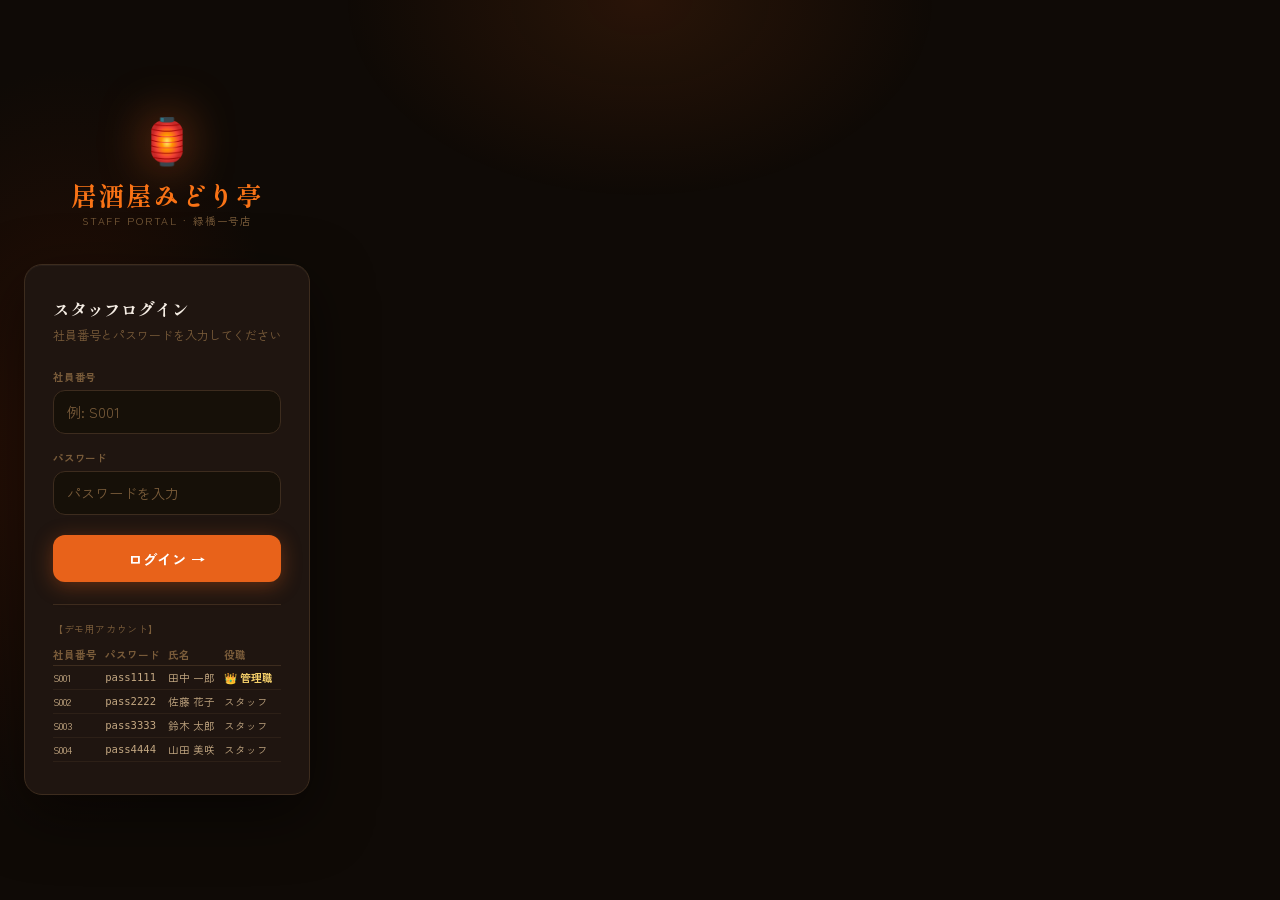
==== public/staff.html @ 9a0686ff "Add files via upload" ====
<!DOCTYPE html>
<html lang="ja">
<head>
  <meta charset="UTF-8">
  <meta name="viewport" content="width=device-width, initial-scale=1.0">
  <meta name="theme-color" content="#0f0a06">
  <title>居酒屋みどり亭 | スタッフ管理</title>
  <link rel="stylesheet" href="css/common.css">
  <link rel="stylesheet" href="css/staff.css">
  <link rel="preconnect" href="https://fonts.googleapis.com">
  <link href="https://fonts.googleapis.com/css2?family=Zen+Kaku+Gothic+New:wght@400;500;700;900&family=Shippori+Mincho+B1:wght@400;600;800&display=swap" rel="stylesheet">
</head>
<body class="staff-body">

<!-- ═══════════════ SCREEN: LOGIN ══════════════════════════ -->
<section class="s-screen active" id="screenLogin">
  <div class="login-bg">
    <div class="login-glow"></div>
    <div class="login-logo-em">🏮</div>
    <div class="login-brand">居酒屋みどり亭</div>
    <div class="login-brand-sub">Staff Portal · 緑橋一号店</div>
    <div class="login-card" id="loginCard">
      <div class="lc-h">スタッフログイン</div>
      <div class="lc-sub">社員番号とパスワードを入力してください</div>
      <div class="login-err hidden" id="loginErr"></div>
      <div class="lf">
        <label class="lf-lbl" for="inputStaffId">社員番号</label>
        <input class="lf-inp" type="text" id="inputStaffId" placeholder="例: S001" autocomplete="username">
      </div>
      <div class="lf">
        <label class="lf-lbl" for="inputPassword">パスワード</label>
        <input class="lf-inp" type="password" id="inputPassword" placeholder="パスワードを入力" autocomplete="current-password">
      </div>
      <button class="login-btn" id="btnLogin">ログイン →</button>
      <div class="login-hint">
        <div class="lh-cap">【デモ用アカウント】</div>
        <table class="lh-tbl">
          <thead><tr><th>社員番号</th><th>パスワード</th><th>氏名</th><th>役職</th></tr></thead>
          <tbody id="loginHintBody"></tbody>
        </table>
      </div>
    </div>
  </div>
</section>

<!-- ═══════════════ APP SHELL（ログイン後） ════════════════ -->
<div class="s-app hidden" id="sApp">

  <!-- トップバー -->
  <header class="topbar">
    <div class="tb-logo">🏮 居酒屋みどり亭<span>Staff Portal · 緑橋一号店</span></div>
    <span class="tb-clock" id="tbClock"></span>
    <button class="tb-back hidden" id="btnGoHome">← ホーム</button>
    <div class="tb-user" id="tbUser"></div>
    <button class="tb-logout" id="btnLogout">ログアウト</button>
  </header>

  <!-- 呼び出し通知 -->
  <div class="notif hidden" id="callNotif">
    <span>🔔</span>
    <span id="callNotifTxt"></span>
    <button class="nb-dismiss" id="btnDismissNotif">確認済み</button>
  </div>

  <!-- ═══════════ SCREEN: HOME ════════════════════════════ -->
  <section class="s-screen" id="screenHome">
    <div class="home">
      <div class="home-greet">
        <h2 id="homeGreet"></h2>
        <p id="homeDate"></p>
      </div>
      <div class="home-stats" id="homeStats"></div>
      <div class="fc-lbl">機能を選んでください</div>
      <div class="fc-grid" id="featureGrid"></div>
    </div>
  </section>

  <!-- ═══════════ SCREEN: ORDERS ══════════════════════════ -->
  <section class="s-screen" id="screenOrders">
    <div class="inner">
      <div class="pg-hdr">
        <div><div class="pg-title">📋 注文管理</div><div class="pg-sub" id="ordersSub"></div></div>
      </div>
      <div class="of-bar" id="orderFilters"></div>
      <div class="oc-list" id="orderList"></div>
    </div>
  </section>

  <!-- ═══════════ SCREEN: TABLES ══════════════════════════ -->
  <section class="s-screen" id="screenTables">
    <div class="inner">
      <div class="pg-hdr">
        <div><div class="pg-title">🪑 卓管理</div><div class="pg-sub">ステータスはセレクトで即時変更可能</div></div>
      </div>
      <div class="st-mgmt">
        <h3>📍 ステータス管理</h3>
        <div class="st-list" id="statusList"></div>
        <div class="st-add">
          <input class="s-inp" type="text" id="newStatusLabel" placeholder="新しいステータス名（例: VIP席）">
          <div class="cdots" id="colorDots"></div>
          <button class="btn btn-or" id="btnAddStatus">＋ 追加</button>
        </div>
      </div>
      <div id="tableAreas"></div>
    </div>
  </section>

  <!-- ═══════════ SCREEN: STAFF ═══════════════════════════ -->
  <section class="s-screen" id="screenStaff">
    <div class="inner">
      <div class="pg-hdr">
        <div><div class="pg-title">👥 スタッフ管理</div><div class="pg-sub" id="staffSub"></div></div>
      </div>
      <div class="staff-sec" id="staffList"></div>
      <div class="add-card">
        <h3>＋ スタッフを追加</h3>
        <div class="f-row">
          <input class="f-inp" type="text" id="newStaffCode" placeholder="社員番号（例: S005）">
          <input class="f-inp" type="text" id="newStaffName" placeholder="氏名">
        </div>
        <div class="f-row">
          <input class="f-inp" type="password" id="newStaffPw" placeholder="パスワード">
          <select class="f-sel" id="newStaffRole">
            <option value="staff">スタッフ</option>
            <option value="manager">管理職</option>
          </select>
          <button class="btn btn-or" id="btnAddStaff">追加する</button>
        </div>
      </div>
    </div>
  </section>

  <!-- ═══════════ SCREEN: SALES ═══════════════════════════ -->
  <section class="s-screen" id="screenSales">
    <div class="inner">
      <div class="pg-hdr">
        <div><div class="pg-title">📊 売上レポート</div></div>
      </div>
      <div class="kpi-row" id="kpiRow"></div>
      <div class="ch-wrap">
        <h3>📊 過去7日間の売上推移</h3>
        <div class="barchart" id="barChart"></div>
      </div>
      <div class="ch-wrap">
        <h3>📅 日次レポート</h3>
        <table class="d-table">
          <thead><tr><th>日付</th><th>売上</th><th>注文数</th><th>来客数</th><th>客単価</th></tr></thead>
          <tbody id="salesTable"></tbody>
        </table>
      </div>
    </div>
  </section>

</div><!-- /#sApp -->

<!-- 削除確認モーダル -->
<div class="mo-bg hidden" id="moDelete" role="dialog" aria-modal="true">
  <div class="mo">
    <h3 id="moTitle">削除しますか？</h3>
    <p id="moBody"></p>
    <div class="mo-acts">
      <button class="btn btn-ghost" id="btnMoCancel">キャンセル</button>
      <button class="btn btn-danger" id="btnMoConfirm">削除する</button>
    </div>
  </div>
</div>

<!-- トースト -->
<div class="s-toast hidden" id="sToast" role="alert" aria-live="polite"></div>

<script src="js/data.js"></script>
<script src="js/api.js"></script>
<script src="js/staff.js"></script>
</body>
</html>
---- public/css/common.css ----
/* ============================================================
   common.css — 共通CSS変数・リセット・ユーティリティ
   居酒屋みどり亭 MOS
   ============================================================ */

@import url('https://fonts.googleapis.com/css2?family=Zen+Kaku+Gothic+New:wght@300;400;500;700;900&family=Shippori+Mincho+B1:wght@400;600;800&display=swap');

/* ── リセット ── */
*, *::before, *::after { box-sizing: border-box; margin: 0; padding: 0; }
html { -webkit-text-size-adjust: 100%; }

/* ── CSS変数（お客様画面・スタッフ画面 共通） ── */
:root {
  /* ブランドカラー */
  --or:    #e8621a;
  --orl:   #f97316;
  --orp:   #fff4ed;
  --oro:   #ffe0c4;
  --ch:    #17100a;
  --wb:    #3a1c0a;

  /* お客様画面用 */
  --cr:    #fdf6ef;
  --wh:    #ffffff;
  --tm:    #231508;
  --ts:    #7d5535;
  --bd:    #e5d0ba;
  --bd2:   #f0e4d4;
  --gn:    #5c6e3a;
  --gd:    #c9a227;

  /* スタッフ画面用（ダーク） */
  --bg0:   #0f0a06;
  --bg1:   #161008;
  --bg2:   #1f1510;
  --bg3:   #2a1d13;
  --bg4:   #362519;
  --line:  #3d2c1e;
  --line2: #4a3828;
  --tx0:   #f5ede4;
  --tx1:   #c4a882;
  --tx2:   #7a5c3a;

  /* シャドウ */
  --sh:  0 2px 12px rgba(60,20,0,.08);
  --sh2: 0 6px 28px rgba(60,20,0,.15);

  /* 角丸 */
  --r:  16px;
  --r2: 12px;
  --r3: 8px;

  /* フォント */
  --serif: 'Shippori Mincho B1', serif;
  --sans:  'Zen Kaku Gothic New', sans-serif;
}

body {
  font-family: var(--sans);
  -webkit-font-smoothing: antialiased;
}

/* ── ユーティリティ ── */
.hidden { display: none !important; }

/* ── トースト（共通） ── */
@keyframes ta-in { from { transform: translateX(110%); opacity: 0; } to { transform: translateX(0); opacity: 1; } }
.toast {
  position: fixed; top: 62px; right: 14px; z-index: 600;
  background: var(--ch); color: #fff;
  padding: 10px 15px; border-radius: 11px;
  font-size: .78rem; font-weight: 700;
  border-left: 4px solid var(--or);
  box-shadow: 0 4px 20px rgba(0,0,0,.35);
  animation: ta-in .28s ease;
  max-width: 260px; line-height: 1.45;
}
---- public/css/staff.css ----
/* ============================================================
   staff.css — スタッフ管理画面スタイル（ディープダーク）
   居酒屋みどり亭 MOS
   ============================================================ */

.staff-body { background: var(--bg0); min-height: 100vh; }

/* スクロールバー */
::-webkit-scrollbar { width: 5px; height: 5px; }
::-webkit-scrollbar-track { background: var(--bg1); }
::-webkit-scrollbar-thumb { background: var(--line2); border-radius: 3px; }

/* ── ログイン画面 ── */
@keyframes lg-up { from{opacity:0;transform:translateY(28px)} to{opacity:1;transform:translateY(0)} }
.s-screen { display: none; }
.s-screen.active { display: block; }
#screenLogin.active { display: flex; }

.login-bg {
  min-height: 100vh; display: flex; flex-direction: column; align-items: center; justify-content: center; padding: 24px;
  background: radial-gradient(ellipse at 20% 50%, #2a1005 0%, #0f0a06 60%);
}
.login-glow {
  position: fixed; top: -200px; left: 50%; transform: translateX(-50%);
  width: 600px; height: 400px;
  background: radial-gradient(ellipse, rgba(232,98,26,.12) 0%, transparent 70%); pointer-events: none;
}
.login-logo-em { font-size: 2.8rem; text-align: center; filter: drop-shadow(0 0 24px rgba(232,98,26,.6)); margin-bottom: 6px; }
.login-brand   { font-family: var(--serif); font-size: 1.6rem; font-weight: 800; color: var(--orl); letter-spacing: .06em; text-align: center; }
.login-brand-sub { font-size: .65rem; letter-spacing: .18em; color: var(--tx2); text-align: center; margin-bottom: 36px; text-transform: uppercase; }
.login-card {
  background: var(--bg2); border: 1px solid var(--line); border-radius: 18px; padding: 32px 28px;
  width: 100%; max-width: 400px;
  box-shadow: 0 20px 60px rgba(0,0,0,.5), inset 0 1px 0 rgba(255,255,255,.04);
  animation: lg-up .4s cubic-bezier(.2,.8,.3,1);
}
.lc-h   { font-family: var(--serif); font-size: 1.05rem; font-weight: 800; color: var(--tx0); margin-bottom: 4px; }
.lc-sub { font-size: .75rem; color: var(--tx2); margin-bottom: 24px; line-height: 1.6; }
.lf { margin-bottom: 16px; }
.lf-lbl {
  display: block; font-size: .65rem; font-weight: 700; color: var(--tx2);
  margin-bottom: 6px; letter-spacing: .08em; text-transform: uppercase;
}
.lf-inp {
  width: 100%; background: var(--bg1); border: 1.5px solid var(--line);
  border-radius: var(--r2); padding: 11px 13px;
  font-family: var(--sans); font-size: .88rem; color: var(--tx0); outline: none; transition: border-color .2s;
}
.lf-inp::placeholder { color: var(--tx2); }
.lf-inp:focus { border-color: var(--or); }
.login-btn {
  width: 100%; background: var(--or); color: #fff; border: none; border-radius: var(--r2); padding: 13px;
  font-family: var(--sans); font-size: .9rem; font-weight: 700; cursor: pointer; letter-spacing: .04em;
  box-shadow: 0 4px 20px rgba(232,98,26,.35); transition: all .15s; margin-top: 4px;
}
.login-btn:hover:not(:disabled) { background: var(--orl); }
.login-btn:disabled { background: var(--bg4); color: var(--tx2); box-shadow: none; cursor: not-allowed; }
.login-err { background: rgba(239,68,68,.12); border: 1px solid rgba(239,68,68,.25); border-radius: var(--r2); padding: 9px 12px; font-size: .75rem; color: #fca5a5; margin-bottom: 14px; display: flex; align-items: center; gap: 8px; }
@keyframes shake { 0%,100%{transform:translateX(0)} 20%{transform:translateX(-7px)} 40%{transform:translateX(7px)} 60%{transform:translateX(-5px)} 80%{transform:translateX(5px)} }
.shake { animation: shake .32s ease; }
.login-hint { margin-top: 22px; border-top: 1px solid var(--line); padding-top: 16px; }
.lh-cap  { font-size: .62rem; color: var(--tx2); margin-bottom: 8px; letter-spacing: .06em; }
.lh-tbl  { width: 100%; font-size: .66rem; border-collapse: collapse; }
.lh-tbl th { color: var(--tx2); padding: 3px 8px 3px 0; border-bottom: 1px solid var(--line); font-weight: 600; text-align: left; }
.lh-tbl td { padding: 4px 8px 4px 0; border-bottom: 1px solid rgba(61,44,30,.5); color: var(--tx1); }
.lh-mgr    { color: #f5d06a !important; font-weight: 700; }

/* ── アプリシェル ── */
.s-app { display: flex; flex-direction: column; min-height: 100vh; }
.topbar {
  background: var(--bg1); height: 52px; display: flex; align-items: center; padding: 0 16px; gap: 8px;
  position: sticky; top: 0; z-index: 100; border-bottom: 1px solid var(--line);
  box-shadow: 0 2px 20px rgba(0,0,0,.5);
}
.tb-logo { font-family: var(--serif); font-size: .95rem; font-weight: 800; color: var(--orl); letter-spacing: .05em; flex: 1; }
.tb-logo span { font-family: var(--sans); font-size: .55rem; font-weight: 400; color: var(--tx2); display: block; letter-spacing: .1em; }
.tb-clock { font-size: .74rem; font-weight: 700; color: var(--tx2); letter-spacing: .04em; white-space: nowrap; }
.tb-user  { display: flex; align-items: center; gap: 6px; background: var(--bg3); border: 1px solid var(--line); border-radius: 22px; padding: 4px 11px 4px 4px; }
.tb-av    { width: 26px; height: 26px; border-radius: 50%; display: flex; align-items: center; justify-content: center; font-family: var(--serif); font-size: .78rem; font-weight: 800; color: #fff; flex-shrink: 0; }
.tb-uname { font-size: .72rem; font-weight: 700; color: var(--tx0); }
.tb-role  { font-size: .56rem; color: var(--tx2); }
.tb-back  { background: var(--bg3); border: 1px solid var(--line); color: var(--tx1); border-radius: 8px; padding: 5px 11px; font-size: .68rem; font-weight: 600; cursor: pointer; font-family: var(--sans); display: flex; align-items: center; gap: 5px; transition: all .18s; white-space: nowrap; }
.tb-back:hover  { background: var(--bg4); color: var(--tx0); }
.tb-logout { background: transparent; border: 1px solid var(--line); color: var(--tx2); border-radius: 8px; padding: 5px 11px; font-size: .68rem; font-weight: 600; cursor: pointer; font-family: var(--sans); transition: all .18s; white-space: nowrap; }
.tb-logout:hover { background: rgba(239,68,68,.15); border-color: rgba(239,68,68,.3); color: #fca5a5; }
.notif { background: linear-gradient(90deg, #4c1d95, #5b21b6); padding: 8px 16px; display: flex; align-items: center; gap: 10px; font-size: .78rem; font-weight: 700; color: #e0d7ff; }
.nb-dismiss { background: rgba(255,255,255,.15); border: none; border-radius: 6px; color: #e0d7ff; padding: 3px 9px; font-size: .65rem; cursor: pointer; font-family: var(--sans); margin-left: auto; white-space: nowrap; }

/* ── ホーム ── */
@keyframes card-up { from{opacity:0;transform:translateY(12px)} to{opacity:1;transform:translateY(0)} }
.home { flex: 1; padding: 20px 16px 36px; max-width: 800px; margin: 0 auto; width: 100%; }
.home-greet h2 { font-family: var(--serif); font-size: 1.25rem; font-weight: 800; color: var(--tx0); }
.home-greet p  { font-size: .78rem; color: var(--tx2); margin-top: 4px; margin-bottom: 20px; }
.home-stats { display: grid; grid-template-columns: repeat(auto-fill, minmax(110px, 1fr)); gap: 8px; margin-bottom: 24px; }
.stat { background: var(--bg2); border: 1px solid var(--line); border-radius: var(--r); padding: 12px 13px; }
.stat-v   { font-family: var(--serif); font-size: 1.45rem; font-weight: 800; color: var(--tx0); line-height: 1; }
.stat-v.or { color: var(--orl); }
.stat-l   { font-size: .62rem; color: var(--tx2); margin-top: 4px; letter-spacing: .05em; }
.fc-lbl  { font-size: .65rem; font-weight: 700; color: var(--tx2); text-transform: uppercase; letter-spacing: .1em; margin-bottom: 10px; }
.fc-grid { display: grid; grid-template-columns: repeat(auto-fill, minmax(180px, 1fr)); gap: 10px; }
.fc { background: var(--bg2); border: 1px solid var(--line); border-radius: var(--r); overflow: hidden; cursor: pointer; transition: border-color .2s, box-shadow .2s, transform .15s; animation: card-up .35s ease both; }
.fc:hover { box-shadow: 0 6px 32px rgba(0,0,0,.6); transform: translateY(-2px); }
.fc-body { padding: 18px 16px 14px; }
.fc-icon { font-size: 2rem; margin-bottom: 10px; display: block; }
.fc-name { font-weight: 700; font-size: .95rem; color: var(--tx0); margin-bottom: 3px; }
.fc-sub  { font-size: .72rem; color: var(--tx2); line-height: 1.5; }
.fc-foot { padding: 9px 16px; display: flex; align-items: center; justify-content: space-between; border-top: 1px solid var(--line); }
.fc-tag  { font-size: .64rem; font-weight: 700; padding: 3px 8px; border-radius: 6px; color: #fff; }
.fc-arr  { font-size: .8rem; }

/* ── インナーページ ── */
.inner { flex: 1; padding: 16px; max-width: 960px; margin: 0 auto; width: 100%; }
.pg-hdr { display: flex; align-items: flex-start; justify-content: space-between; margin-bottom: 14px; flex-wrap: wrap; gap: 8px; }
.pg-title { font-family: var(--serif); font-size: 1.05rem; font-weight: 800; color: var(--tx0); }
.pg-sub   { font-size: .72rem; color: var(--tx2); margin-top: 2px; }

/* ── 共通ボタン ── */
.btn { display: inline-flex; align-items: center; gap: 5px; padding: 7px 14px; border-radius: var(--r2); border: 1px solid transparent; font-family: var(--sans); font-size: .74rem; font-weight: 700; cursor: pointer; transition: all .14s; white-space: nowrap; }
.btn-or    { background: var(--or); color: #fff; border-color: var(--or); box-shadow: 0 2px 12px rgba(232,98,26,.3); }
.btn-or:hover { background: var(--orl); }
.btn-ghost  { background: transparent; color: var(--tx1); border-color: var(--line2); }
.btn-ghost:hover { background: var(--bg4); color: var(--tx0); }
.btn-danger { background: rgba(239,68,68,.12); color: #f87171; border-color: rgba(239,68,68,.25); }
.btn-danger:hover { background: rgba(239,68,68,.2); }
.btn-sm { padding: 4px 9px; font-size: .67rem; }
.btn:disabled { opacity: .35; cursor: not-allowed; }

/* ── 注文管理 ── */
.of-bar { display: flex; gap: 6px; margin-bottom: 12px; flex-wrap: wrap; }
.of { padding: 5px 13px; border-radius: 18px; border: 1px solid var(--line2); background: transparent; font-size: .72rem; font-weight: 500; cursor: pointer; color: var(--tx2); font-family: var(--sans); transition: all .2s; }
.of.on { background: var(--or); border-color: var(--or); color: #fff; font-weight: 700; }
.oc-list { display: flex; flex-direction: column; gap: 9px; }
.oc { background: var(--bg2); border: 1px solid var(--line); border-radius: var(--r); overflow: hidden; transition: box-shadow .2s; }
.oc:hover { box-shadow: 0 4px 16px rgba(0,0,0,.4); }
.oc.billing { border-left: 3px solid #f59e0b; }
.oc.paid    { opacity: .45; }
.oc-head { padding: 11px 13px; display: flex; align-items: flex-start; justify-content: space-between; gap: 8px; background: linear-gradient(to right, var(--orp)22, var(--bg2)); border-bottom: 1px solid var(--line); }
.oc-tbl   { font-family: var(--serif); font-size: .95rem; font-weight: 700; color: var(--tx0); }
.oc-meta  { display: flex; align-items: center; gap: 6px; margin-top: 3px; flex-wrap: wrap; }
.oc-id    { font-size: .61rem; color: var(--tx2); margin-top: 2px; }
.tag      { display: inline-block; padding: 2px 8px; border-radius: 6px; font-size: .62rem; font-weight: 700; color: #fff; }
.bs { padding: 3px 9px; border-radius: 18px; font-size: .64rem; font-weight: 700; color: #fff; flex-shrink: 0; }
.oc-items { padding: 9px 13px; }
.oi-row { display: flex; align-items: center; padding: 5px 0; border-bottom: 1px solid var(--line); gap: 8px; font-size: .8rem; }
.oi-row:last-child { border-bottom: none; }
.oi-name { flex: 1; color: var(--tx0); }
.oi-qty  { font-weight: 700; color: var(--tx2); font-size: .72rem; min-width: 34px; text-align: right; }
.oi-chk  { width: 20px; height: 20px; border-radius: 5px; border: 1.5px solid var(--line2); background: var(--bg3); cursor: pointer; display: flex; align-items: center; justify-content: center; font-size: .72rem; flex-shrink: 0; transition: all .12s; }
.oi-chk.done { background: var(--or); border-color: var(--or); color: #fff; }
.oc-foot { padding: 9px 13px; border-top: 1px solid var(--line); display: flex; justify-content: space-between; align-items: center; background: var(--bg1); }
.oc-tot  { font-family: var(--serif); font-weight: 700; font-size: .92rem; color: var(--orl); }
.oc-acts { display: flex; gap: 5px; }
.ocb { padding: 4px 11px; border-radius: 16px; border: 1px solid; font-size: .67rem; font-weight: 700; cursor: pointer; font-family: var(--sans); transition: all .12s; }
.ocb.bl { border-color: #b45309; color: #fbbf24; background: rgba(245,158,11,.08); }
.ocb.bl:hover { background: rgba(245,158,11,.16); }
.ocb.pd { border-color: var(--line2); color: var(--tx2); background: transparent; }
.ocb.rs { border-color: #166534; color: #4ade80; background: rgba(34,197,94,.08); }
.ocb.ur { border-color: #991b1b; color: #f87171; background: rgba(239,68,68,.08); }

/* ── 卓管理 ── */
.area-sec { margin-bottom: 16px; }
.area-lbl { font-size: .67rem; font-weight: 700; color: var(--tx2); text-transform: uppercase; letter-spacing: .1em; margin-bottom: 7px; display: flex; align-items: center; gap: 8px; }
.area-lbl::after { content: ''; flex: 1; height: 1px; background: var(--line); }
.t-list { display: flex; flex-direction: column; gap: 5px; }
.t-row { background: var(--bg2); border: 1px solid var(--line); border-radius: var(--r2); padding: 10px 13px; display: flex; align-items: center; gap: 10px; }
.t-no    { font-family: var(--serif); font-size: .9rem; font-weight: 800; color: var(--tx0); min-width: 46px; }
.t-seats { font-size: .66rem; color: var(--tx2); min-width: 30px; }
.t-sel   { border: none; font-family: var(--sans); font-size: .76rem; font-weight: 700; cursor: pointer; padding: 4px 8px; border-radius: var(--r2); outline: none; appearance: none; -webkit-appearance: none; flex: 1; }
.t-info  { font-size: .67rem; padding: 3px 8px; border-radius: 6px; font-weight: 700; flex-shrink: 0; }
.st-mgmt { background: var(--bg2); border: 1px solid var(--line); border-radius: var(--r); padding: 14px; margin-bottom: 14px; }
.st-mgmt h3 { font-weight: 700; font-size: .84rem; margin-bottom: 11px; color: var(--tx0); }
.st-list { display: flex; flex-direction: column; gap: 5px; margin-bottom: 11px; }
.si { display: flex; align-items: center; gap: 9px; padding: 7px 10px; background: var(--bg1); border-radius: var(--r2); border: 1px solid var(--line); }
.si-dot { width: 9px; height: 9px; border-radius: 50%; flex-shrink: 0; }
.si-lbl { flex: 1; font-size: .78rem; font-weight: 600; color: var(--tx0); }
.si-cnt { font-size: .64rem; font-weight: 700; padding: 2px 7px; border-radius: 5px; }
.st-add { display: flex; gap: 8px; flex-wrap: wrap; align-items: center; }
.s-inp  { padding: 7px 11px; border: 1px solid var(--line); border-radius: var(--r2); font-family: var(--sans); font-size: .78rem; flex: 1; min-width: 110px; outline: none; background: var(--bg1); color: var(--tx0); transition: border-color .2s; }
.s-inp:focus { border-color: var(--or); }
.s-inp::placeholder { color: var(--tx2); }
.cdots { display: flex; gap: 5px; }
.cdot  { width: 20px; height: 20px; border-radius: 50%; cursor: pointer; border: 2px solid transparent; transition: transform .13s, box-shadow .13s; }
.cdot.on { transform: scale(1.25); box-shadow: 0 0 0 2px var(--bg0), 0 0 0 3.5px var(--tx1); }

/* ── スタッフ管理 ── */
.staff-sec { display: flex; flex-direction: column; gap: 7px; margin-bottom: 14px; }
.s-row { background: var(--bg2); border: 1px solid var(--line); border-radius: var(--r); padding: 12px 14px; display: flex; align-items: center; gap: 12px; transition: box-shadow .2s; }
.s-row:hover { box-shadow: 0 4px 16px rgba(0,0,0,.4); }
.s-row.off { opacity: .42; }
.s-av   { width: 38px; height: 38px; border-radius: 50%; display: flex; align-items: center; justify-content: center; font-family: var(--serif); font-size: 1rem; font-weight: 800; color: #fff; flex-shrink: 0; }
.s-info { flex: 1; min-width: 0; }
.s-name { font-weight: 700; font-size: .88rem; color: var(--tx0); }
.s-meta { display: flex; align-items: center; gap: 7px; flex-wrap: wrap; margin-top: 3px; }
.s-rtag { padding: 2px 7px; border-radius: 6px; font-size: .61rem; font-weight: 700; }
.s-id   { font-size: .66rem; color: var(--tx2); }
.s-pw   { font-family: monospace; font-size: .66rem; background: var(--bg1); padding: 2px 6px; border-radius: 4px; color: var(--tx1); }
.s-join { font-size: .64rem; color: var(--tx2); }
.s-acts { display: flex; gap: 5px; flex-shrink: 0; }
.add-card { background: var(--bg2); border: 1px solid var(--line); border-radius: var(--r); padding: 14px; }
.add-card h3 { font-weight: 700; font-size: .85rem; margin-bottom: 12px; color: var(--tx0); }
.f-row   { display: flex; gap: 7px; flex-wrap: wrap; margin-bottom: 9px; }
.f-inp   { padding: 8px 11px; border: 1px solid var(--line); border-radius: var(--r2); font-family: var(--sans); font-size: .78rem; flex: 1; min-width: 100px; outline: none; background: var(--bg1); color: var(--tx0); transition: border-color .2s; }
.f-inp:focus { border-color: var(--or); }
.f-inp::placeholder { color: var(--tx2); }
.f-sel { padding: 8px 11px; border: 1px solid var(--line); border-radius: var(--r2); font-family: var(--sans); font-size: .78rem; background: var(--bg1); color: var(--tx0); outline: none; cursor: pointer; }

/* ── 売上レポート ── */
.kpi-row { display: grid; grid-template-columns: repeat(auto-fill, minmax(140px, 1fr)); gap: 9px; margin-bottom: 14px; }
.kpi    { background: var(--bg2); border: 1px solid var(--line); border-radius: var(--r); padding: 13px 14px; }
.kpi-l  { font-size: .64rem; color: var(--tx2); font-weight: 700; text-transform: uppercase; letter-spacing: .07em; margin-bottom: 5px; }
.kpi-v  { font-family: var(--serif); font-size: 1.35rem; font-weight: 800; color: var(--tx0); line-height: 1.2; }
.kpi-v.hi { color: var(--orl); }
.kpi-s  { font-size: .62rem; color: var(--tx2); margin-top: 3px; }
.ch-wrap { background: var(--bg2); border: 1px solid var(--line); border-radius: var(--r); padding: 14px; margin-bottom: 12px; }
.ch-wrap h3 { font-weight: 700; font-size: .82rem; color: var(--tx0); margin-bottom: 13px; }
.barchart { display: flex; align-items: flex-end; gap: 5px; height: 120px; padding-bottom: 20px; position: relative; }
.barchart::after { content: ''; position: absolute; bottom: 20px; left: 0; right: 0; height: 1px; background: var(--line); }
.bc-col { flex: 1; display: flex; flex-direction: column; align-items: center; position: relative; }
.bc-bar { width: 100%; border-radius: 4px 4px 0 0; min-height: 3px; transition: height .4s ease; }
.bc-lbl { position: absolute; bottom: -17px; font-size: .52rem; color: var(--tx2); white-space: nowrap; }
.bc-top { position: absolute; top: -15px; font-size: .53rem; font-weight: 700; color: var(--tx1); white-space: nowrap; }
.d-table { width: 100%; border-collapse: collapse; font-size: .76rem; }
.d-table th { background: var(--bg0); color: var(--tx2); padding: 7px 10px; text-align: left; font-weight: 700; font-size: .67rem; border-bottom: 1px solid var(--line); }
.d-table th:not(:first-child) { text-align: right; }
.d-table td { padding: 8px 10px; border-bottom: 1px solid var(--line); color: var(--tx1); }
.d-table td:not(:first-child) { text-align: right; font-family: var(--serif); font-weight: 600; color: var(--tx0); }
.d-table tr:last-child td { border-bottom: none; }
.d-table tr:hover td { background: var(--bg3); }
.today td { background: rgba(232,98,26,.08) !important; }
.today td:not(:first-child) { color: var(--orl); }

/* ── モーダル ── */
@keyframes mo { from{opacity:0;transform:scale(.94)} to{opacity:1;transform:scale(1)} }
.mo-bg { position: fixed; inset: 0; background: rgba(0,0,0,.7); z-index: 400; display: flex; align-items: center; justify-content: center; padding: 20px; }
.mo    { background: var(--bg2); border: 1px solid var(--line2); border-radius: 16px; padding: 24px; max-width: 370px; width: 100%; box-shadow: 0 20px 60px rgba(0,0,0,.6); animation: mo .2s ease; }
.mo h3 { font-family: var(--serif); font-size: 1rem; font-weight: 800; color: var(--tx0); margin-bottom: 4px; }
.mo p  { font-size: .78rem; color: var(--tx2); margin-bottom: 18px; line-height: 1.6; }
.mo-acts { display: flex; gap: 7px; justify-content: flex-end; }

/* ── トースト（スタッフ） ── */
.s-toast {
  position: fixed; top: 62px; right: 14px;
  background: var(--bg3); color: var(--tx0);
  padding: 10px 15px; border-radius: 10px;
  font-size: .78rem; font-weight: 700;
  border-left: 3px solid var(--or);
  box-shadow: 0 4px 20px rgba(0,0,0,.5);
  z-index: 500; animation: ta-in .26s ease;
  max-width: 270px; line-height: 1.4;
}

@media (max-width: 600px) {
  .kpi-row  { grid-template-columns: 1fr 1fr; }
  .fc-grid  { grid-template-columns: 1fr 1fr; }
  .f-row    { flex-direction: column; }
}
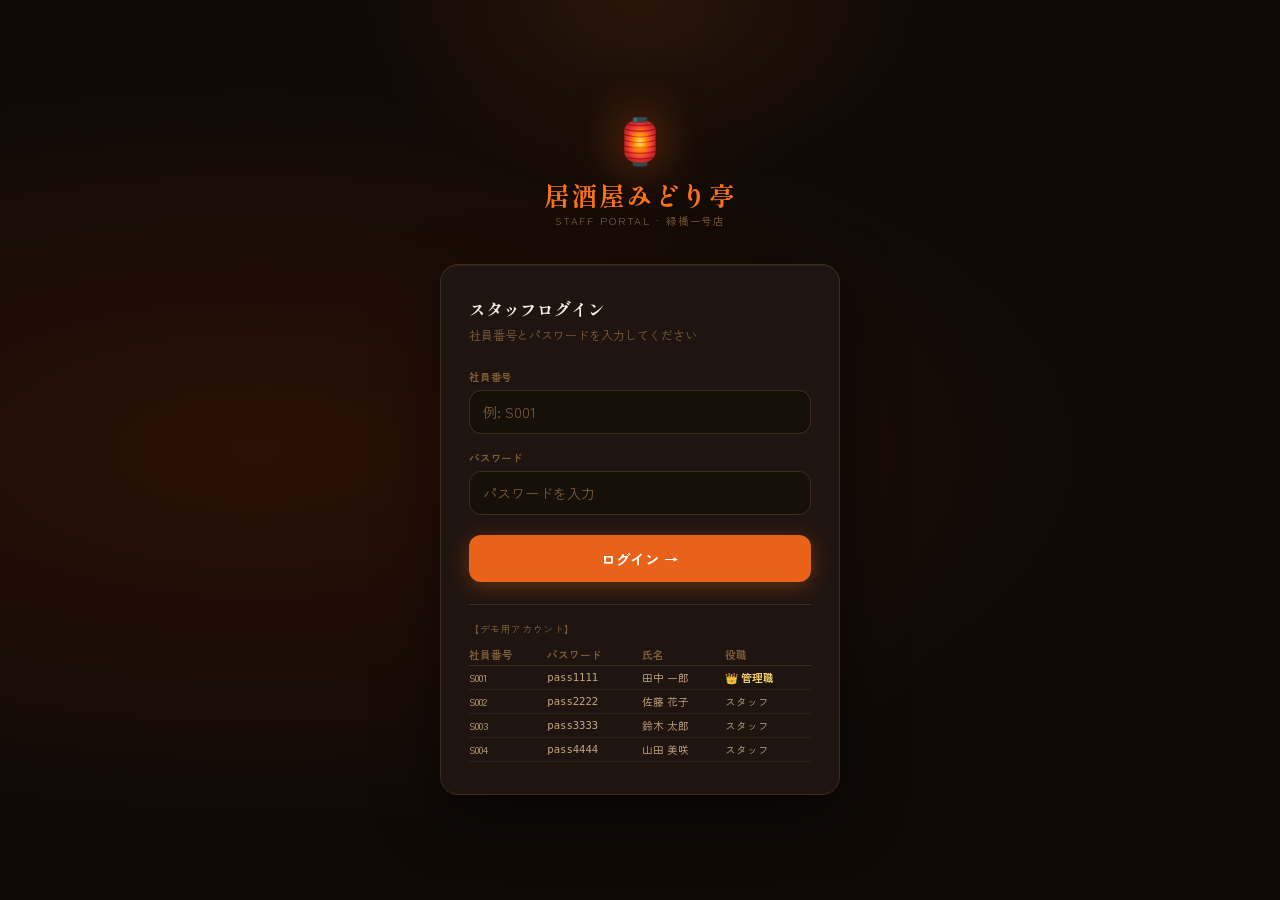
==== commit 2c75aa43: "Add files via upload" ====
--- a/public/staff.html
+++ b/public/staff.html
@@ -12,7 +12,6 @@
 </head>
 <body class="staff-body">
 
-<!-- ═══════════════ SCREEN: LOGIN ══════════════════════════ -->
 <section class="s-screen active" id="screenLogin">
   <div class="login-bg">
     <div class="login-glow"></div>
@@ -43,10 +42,7 @@
   </div>
 </section>
 
-<!-- ═══════════════ APP SHELL（ログイン後） ════════════════ -->
 <div class="s-app hidden" id="sApp">
-
-  <!-- トップバー -->
   <header class="topbar">
     <div class="tb-logo">🏮 居酒屋みどり亭<span>Staff Portal · 緑橋一号店</span></div>
     <span class="tb-clock" id="tbClock"></span>
@@ -55,14 +51,12 @@
     <button class="tb-logout" id="btnLogout">ログアウト</button>
   </header>
 
-  <!-- 呼び出し通知 -->
   <div class="notif hidden" id="callNotif">
     <span>🔔</span>
     <span id="callNotifTxt"></span>
     <button class="nb-dismiss" id="btnDismissNotif">確認済み</button>
   </div>
 
-  <!-- ═══════════ SCREEN: HOME ════════════════════════════ -->
   <section class="s-screen" id="screenHome">
     <div class="home">
       <div class="home-greet">
@@ -75,7 +69,6 @@
     </div>
   </section>
 
-  <!-- ═══════════ SCREEN: ORDERS ══════════════════════════ -->
   <section class="s-screen" id="screenOrders">
     <div class="inner">
       <div class="pg-hdr">
@@ -86,14 +79,22 @@
     </div>
   </section>
 
-  <!-- ═══════════ SCREEN: TABLES ══════════════════════════ -->
+  <section class="s-screen" id="screenBilling">
+    <div class="inner">
+      <div class="pg-hdr">
+        <div><div class="pg-title">💴 会計管理</div><div class="pg-sub" id="billingSub"></div></div>
+      </div>
+      <div class="billing-list" id="billingList"></div>
+    </div>
+  </section>
+
   <section class="s-screen" id="screenTables">
     <div class="inner">
       <div class="pg-hdr">
         <div><div class="pg-title">🪑 卓管理</div><div class="pg-sub">ステータスはセレクトで即時変更可能</div></div>
       </div>
       <div class="st-mgmt">
-        <h3>📍 ステータス管理</h3>
+        <h3>🎨 ステータス管理</h3>
         <div class="st-list" id="statusList"></div>
         <div class="st-add">
           <input class="s-inp" type="text" id="newStatusLabel" placeholder="新しいステータス名（例: VIP席）">
@@ -105,7 +106,6 @@
     </div>
   </section>
 
-  <!-- ═══════════ SCREEN: STAFF ═══════════════════════════ -->
   <section class="s-screen" id="screenStaff">
     <div class="inner">
       <div class="pg-hdr">
@@ -130,30 +130,36 @@
     </div>
   </section>
 
-  <!-- ═══════════ SCREEN: SALES ═══════════════════════════ -->
   <section class="s-screen" id="screenSales">
     <div class="inner">
       <div class="pg-hdr">
         <div><div class="pg-title">📊 売上レポート</div></div>
       </div>
+      <div class="sales-range-bar" id="salesRangeFilters"></div>
       <div class="kpi-row" id="kpiRow"></div>
       <div class="ch-wrap">
-        <h3>📊 過去7日間の売上推移</h3>
+        <h3>📈 売上推移</h3>
         <div class="barchart" id="barChart"></div>
       </div>
       <div class="ch-wrap">
-        <h3>📅 日次レポート</h3>
+        <h3>📋 日次レポート</h3>
         <table class="d-table">
           <thead><tr><th>日付</th><th>売上</th><th>注文数</th><th>来客数</th><th>客単価</th></tr></thead>
           <tbody id="salesTable"></tbody>
         </table>
       </div>
+      <div class="ch-wrap">
+        <h3>💴 会計履歴</h3>
+        <div class="sales-history-bar" id="billingHistoryFilters"></div>
+        <table class="d-table billing-history-table">
+          <thead><tr><th>日付</th><th>時刻</th><th>席</th><th>人数</th><th>会計金額</th><th>状態</th></tr></thead>
+          <tbody id="billingHistoryTable"></tbody>
+        </table>
+      </div>
     </div>
   </section>
+</div>
 
-</div><!-- /#sApp -->
-
-<!-- 削除確認モーダル -->
 <div class="mo-bg hidden" id="moDelete" role="dialog" aria-modal="true">
   <div class="mo">
     <h3 id="moTitle">削除しますか？</h3>
@@ -165,11 +171,10 @@
   </div>
 </div>
 
-<!-- トースト -->
 <div class="s-toast hidden" id="sToast" role="alert" aria-live="polite"></div>
 
-<script src="js/data.js"></script>
-<script src="js/api.js"></script>
-<script src="js/staff.js"></script>
+<script src="js/data.js?v=20260519-2"></script>
+<script src="js/api.js?v=20260519-2"></script>
+<script src="js/staff.js?v=20260519-2"></script>
 </body>
 </html>
--- a/public/css/staff.css
+++ b/public/css/staff.css
@@ -1,256 +1,309 @@
-/* ============================================================
-   staff.css — スタッフ管理画面スタイル（ディープダーク）
-   居酒屋みどり亭 MOS
-   ============================================================ */
-
-.staff-body { background: var(--bg0); min-height: 100vh; }
-
-/* スクロールバー */
-::-webkit-scrollbar { width: 5px; height: 5px; }
-::-webkit-scrollbar-track { background: var(--bg1); }
-::-webkit-scrollbar-thumb { background: var(--line2); border-radius: 3px; }
-
-/* ── ログイン画面 ── */
-@keyframes lg-up { from{opacity:0;transform:translateY(28px)} to{opacity:1;transform:translateY(0)} }
-.s-screen { display: none; }
-.s-screen.active { display: block; }
-#screenLogin.active { display: flex; }
-
-.login-bg {
-  min-height: 100vh; display: flex; flex-direction: column; align-items: center; justify-content: center; padding: 24px;
-  background: radial-gradient(ellipse at 20% 50%, #2a1005 0%, #0f0a06 60%);
-}
-.login-glow {
-  position: fixed; top: -200px; left: 50%; transform: translateX(-50%);
-  width: 600px; height: 400px;
-  background: radial-gradient(ellipse, rgba(232,98,26,.12) 0%, transparent 70%); pointer-events: none;
-}
-.login-logo-em { font-size: 2.8rem; text-align: center; filter: drop-shadow(0 0 24px rgba(232,98,26,.6)); margin-bottom: 6px; }
-.login-brand   { font-family: var(--serif); font-size: 1.6rem; font-weight: 800; color: var(--orl); letter-spacing: .06em; text-align: center; }
-.login-brand-sub { font-size: .65rem; letter-spacing: .18em; color: var(--tx2); text-align: center; margin-bottom: 36px; text-transform: uppercase; }
-.login-card {
-  background: var(--bg2); border: 1px solid var(--line); border-radius: 18px; padding: 32px 28px;
-  width: 100%; max-width: 400px;
-  box-shadow: 0 20px 60px rgba(0,0,0,.5), inset 0 1px 0 rgba(255,255,255,.04);
-  animation: lg-up .4s cubic-bezier(.2,.8,.3,1);
-}
-.lc-h   { font-family: var(--serif); font-size: 1.05rem; font-weight: 800; color: var(--tx0); margin-bottom: 4px; }
-.lc-sub { font-size: .75rem; color: var(--tx2); margin-bottom: 24px; line-height: 1.6; }
-.lf { margin-bottom: 16px; }
-.lf-lbl {
-  display: block; font-size: .65rem; font-weight: 700; color: var(--tx2);
-  margin-bottom: 6px; letter-spacing: .08em; text-transform: uppercase;
-}
-.lf-inp {
-  width: 100%; background: var(--bg1); border: 1.5px solid var(--line);
-  border-radius: var(--r2); padding: 11px 13px;
-  font-family: var(--sans); font-size: .88rem; color: var(--tx0); outline: none; transition: border-color .2s;
-}
-.lf-inp::placeholder { color: var(--tx2); }
-.lf-inp:focus { border-color: var(--or); }
-.login-btn {
-  width: 100%; background: var(--or); color: #fff; border: none; border-radius: var(--r2); padding: 13px;
-  font-family: var(--sans); font-size: .9rem; font-weight: 700; cursor: pointer; letter-spacing: .04em;
-  box-shadow: 0 4px 20px rgba(232,98,26,.35); transition: all .15s; margin-top: 4px;
-}
-.login-btn:hover:not(:disabled) { background: var(--orl); }
-.login-btn:disabled { background: var(--bg4); color: var(--tx2); box-shadow: none; cursor: not-allowed; }
-.login-err { background: rgba(239,68,68,.12); border: 1px solid rgba(239,68,68,.25); border-radius: var(--r2); padding: 9px 12px; font-size: .75rem; color: #fca5a5; margin-bottom: 14px; display: flex; align-items: center; gap: 8px; }
-@keyframes shake { 0%,100%{transform:translateX(0)} 20%{transform:translateX(-7px)} 40%{transform:translateX(7px)} 60%{transform:translateX(-5px)} 80%{transform:translateX(5px)} }
-.shake { animation: shake .32s ease; }
-.login-hint { margin-top: 22px; border-top: 1px solid var(--line); padding-top: 16px; }
-.lh-cap  { font-size: .62rem; color: var(--tx2); margin-bottom: 8px; letter-spacing: .06em; }
-.lh-tbl  { width: 100%; font-size: .66rem; border-collapse: collapse; }
-.lh-tbl th { color: var(--tx2); padding: 3px 8px 3px 0; border-bottom: 1px solid var(--line); font-weight: 600; text-align: left; }
-.lh-tbl td { padding: 4px 8px 4px 0; border-bottom: 1px solid rgba(61,44,30,.5); color: var(--tx1); }
-.lh-mgr    { color: #f5d06a !important; font-weight: 700; }
-
-/* ── アプリシェル ── */
-.s-app { display: flex; flex-direction: column; min-height: 100vh; }
-.topbar {
-  background: var(--bg1); height: 52px; display: flex; align-items: center; padding: 0 16px; gap: 8px;
-  position: sticky; top: 0; z-index: 100; border-bottom: 1px solid var(--line);
-  box-shadow: 0 2px 20px rgba(0,0,0,.5);
-}
-.tb-logo { font-family: var(--serif); font-size: .95rem; font-weight: 800; color: var(--orl); letter-spacing: .05em; flex: 1; }
-.tb-logo span { font-family: var(--sans); font-size: .55rem; font-weight: 400; color: var(--tx2); display: block; letter-spacing: .1em; }
-.tb-clock { font-size: .74rem; font-weight: 700; color: var(--tx2); letter-spacing: .04em; white-space: nowrap; }
-.tb-user  { display: flex; align-items: center; gap: 6px; background: var(--bg3); border: 1px solid var(--line); border-radius: 22px; padding: 4px 11px 4px 4px; }
-.tb-av    { width: 26px; height: 26px; border-radius: 50%; display: flex; align-items: center; justify-content: center; font-family: var(--serif); font-size: .78rem; font-weight: 800; color: #fff; flex-shrink: 0; }
-.tb-uname { font-size: .72rem; font-weight: 700; color: var(--tx0); }
-.tb-role  { font-size: .56rem; color: var(--tx2); }
-.tb-back  { background: var(--bg3); border: 1px solid var(--line); color: var(--tx1); border-radius: 8px; padding: 5px 11px; font-size: .68rem; font-weight: 600; cursor: pointer; font-family: var(--sans); display: flex; align-items: center; gap: 5px; transition: all .18s; white-space: nowrap; }
-.tb-back:hover  { background: var(--bg4); color: var(--tx0); }
-.tb-logout { background: transparent; border: 1px solid var(--line); color: var(--tx2); border-radius: 8px; padding: 5px 11px; font-size: .68rem; font-weight: 600; cursor: pointer; font-family: var(--sans); transition: all .18s; white-space: nowrap; }
-.tb-logout:hover { background: rgba(239,68,68,.15); border-color: rgba(239,68,68,.3); color: #fca5a5; }
-.notif { background: linear-gradient(90deg, #4c1d95, #5b21b6); padding: 8px 16px; display: flex; align-items: center; gap: 10px; font-size: .78rem; font-weight: 700; color: #e0d7ff; }
-.nb-dismiss { background: rgba(255,255,255,.15); border: none; border-radius: 6px; color: #e0d7ff; padding: 3px 9px; font-size: .65rem; cursor: pointer; font-family: var(--sans); margin-left: auto; white-space: nowrap; }
-
-/* ── ホーム ── */
-@keyframes card-up { from{opacity:0;transform:translateY(12px)} to{opacity:1;transform:translateY(0)} }
-.home { flex: 1; padding: 20px 16px 36px; max-width: 800px; margin: 0 auto; width: 100%; }
-.home-greet h2 { font-family: var(--serif); font-size: 1.25rem; font-weight: 800; color: var(--tx0); }
-.home-greet p  { font-size: .78rem; color: var(--tx2); margin-top: 4px; margin-bottom: 20px; }
-.home-stats { display: grid; grid-template-columns: repeat(auto-fill, minmax(110px, 1fr)); gap: 8px; margin-bottom: 24px; }
-.stat { background: var(--bg2); border: 1px solid var(--line); border-radius: var(--r); padding: 12px 13px; }
-.stat-v   { font-family: var(--serif); font-size: 1.45rem; font-weight: 800; color: var(--tx0); line-height: 1; }
-.stat-v.or { color: var(--orl); }
-.stat-l   { font-size: .62rem; color: var(--tx2); margin-top: 4px; letter-spacing: .05em; }
-.fc-lbl  { font-size: .65rem; font-weight: 700; color: var(--tx2); text-transform: uppercase; letter-spacing: .1em; margin-bottom: 10px; }
-.fc-grid { display: grid; grid-template-columns: repeat(auto-fill, minmax(180px, 1fr)); gap: 10px; }
-.fc { background: var(--bg2); border: 1px solid var(--line); border-radius: var(--r); overflow: hidden; cursor: pointer; transition: border-color .2s, box-shadow .2s, transform .15s; animation: card-up .35s ease both; }
+/* ============================================================
+   staff.css — スタッフ管理画面スタイル（ディープダーク）
+   居酒屋みどり亭 MOS
+   ============================================================ */
+
+.staff-body { background: var(--bg0); min-height: 100vh; }
+
+/* スクロールバー */
+::-webkit-scrollbar { width: 5px; height: 5px; }
+::-webkit-scrollbar-track { background: var(--bg1); }
+::-webkit-scrollbar-thumb { background: var(--line2); border-radius: 3px; }
+
+/* ── ログイン画面 ── */
+@keyframes lg-up { from{opacity:0;transform:translateY(28px)} to{opacity:1;transform:translateY(0)} }
+.s-screen { display: none; }
+.s-screen.active { display: block; }
+#screenLogin.active { display: flex; width: 100%; justify-content: center; }
+
+.login-bg {
+  width: 100%; min-height: 100vh; display: flex; flex-direction: column; align-items: center; justify-content: center; padding: 24px;
+  background: radial-gradient(ellipse at 20% 50%, #2a1005 0%, #0f0a06 60%);
+}
+.login-glow {
+  position: fixed; top: -200px; left: 50%; transform: translateX(-50%);
+  width: 600px; height: 400px;
+  background: radial-gradient(ellipse, rgba(232,98,26,.12) 0%, transparent 70%); pointer-events: none;
+}
+.login-logo-em { font-size: 2.8rem; text-align: center; filter: drop-shadow(0 0 24px rgba(232,98,26,.6)); margin-bottom: 6px; }
+.login-brand   { font-family: var(--serif); font-size: 1.6rem; font-weight: 800; color: var(--orl); letter-spacing: .06em; text-align: center; }
+.login-brand-sub { font-size: .65rem; letter-spacing: .18em; color: var(--tx2); text-align: center; margin-bottom: 36px; text-transform: uppercase; }
+.login-card {
+  background: var(--bg2); border: 1px solid var(--line); border-radius: 18px; padding: 32px 28px;
+  width: 100%; max-width: 400px;
+  box-shadow: 0 20px 60px rgba(0,0,0,.5), inset 0 1px 0 rgba(255,255,255,.04);
+  animation: lg-up .4s cubic-bezier(.2,.8,.3,1);
+}
+.lc-h   { font-family: var(--serif); font-size: 1.05rem; font-weight: 800; color: var(--tx0); margin-bottom: 4px; }
+.lc-sub { font-size: .75rem; color: var(--tx2); margin-bottom: 24px; line-height: 1.6; }
+.lf { margin-bottom: 16px; }
+.lf-lbl {
+  display: block; font-size: .65rem; font-weight: 700; color: var(--tx2);
+  margin-bottom: 6px; letter-spacing: .08em; text-transform: uppercase;
+}
+.lf-inp {
+  width: 100%; background: var(--bg1); border: 1.5px solid var(--line);
+  border-radius: var(--r2); padding: 11px 13px;
+  font-family: var(--sans); font-size: .88rem; color: var(--tx0); outline: none; transition: border-color .2s;
+}
+.lf-inp::placeholder { color: var(--tx2); }
+.lf-inp:focus { border-color: var(--or); }
+.login-btn {
+  width: 100%; background: var(--or); color: #fff; border: none; border-radius: var(--r2); padding: 13px;
+  font-family: var(--sans); font-size: .9rem; font-weight: 700; cursor: pointer; letter-spacing: .04em;
+  box-shadow: 0 4px 20px rgba(232,98,26,.35); transition: all .15s; margin-top: 4px;
+}
+.login-btn:hover:not(:disabled) { background: var(--orl); }
+.login-btn:disabled { background: var(--bg4); color: var(--tx2); box-shadow: none; cursor: not-allowed; }
+.login-err { background: rgba(239,68,68,.12); border: 1px solid rgba(239,68,68,.25); border-radius: var(--r2); padding: 9px 12px; font-size: .75rem; color: #fca5a5; margin-bottom: 14px; display: flex; align-items: center; gap: 8px; }
+@keyframes shake { 0%,100%{transform:translateX(0)} 20%{transform:translateX(-7px)} 40%{transform:translateX(7px)} 60%{transform:translateX(-5px)} 80%{transform:translateX(5px)} }
+.shake { animation: shake .32s ease; }
+.login-hint { margin-top: 22px; border-top: 1px solid var(--line); padding-top: 16px; }
+.lh-cap  { font-size: .62rem; color: var(--tx2); margin-bottom: 8px; letter-spacing: .06em; }
+.lh-tbl  { width: 100%; font-size: .66rem; border-collapse: collapse; }
+.lh-tbl th { color: var(--tx2); padding: 3px 8px 3px 0; border-bottom: 1px solid var(--line); font-weight: 600; text-align: left; }
+.lh-tbl td { padding: 4px 8px 4px 0; border-bottom: 1px solid rgba(61,44,30,.5); color: var(--tx1); }
+.lh-mgr    { color: #f5d06a !important; font-weight: 700; }
+
+/* ── アプリシェル ── */
+.s-app { display: flex; flex-direction: column; min-height: 100vh; }
+.topbar {
+  background: var(--bg1); height: 52px; display: flex; align-items: center; padding: 0 16px; gap: 8px;
+  position: sticky; top: 0; z-index: 100; border-bottom: 1px solid var(--line);
+  box-shadow: 0 2px 20px rgba(0,0,0,.5);
+}
+.tb-logo { font-family: var(--serif); font-size: .95rem; font-weight: 800; color: var(--orl); letter-spacing: .05em; flex: 1; }
+.tb-logo span { font-family: var(--sans); font-size: .55rem; font-weight: 400; color: var(--tx2); display: block; letter-spacing: .1em; }
+.tb-clock { font-size: .74rem; font-weight: 700; color: var(--tx2); letter-spacing: .04em; white-space: nowrap; }
+.tb-user  { display: flex; align-items: center; gap: 6px; background: var(--bg3); border: 1px solid var(--line); border-radius: 22px; padding: 4px 11px 4px 4px; }
+.tb-av    { width: 26px; height: 26px; border-radius: 50%; display: flex; align-items: center; justify-content: center; font-family: var(--serif); font-size: .78rem; font-weight: 800; color: #fff; flex-shrink: 0; }
+.tb-uname { font-size: .72rem; font-weight: 700; color: var(--tx0); }
+.tb-role  { font-size: .56rem; color: var(--tx2); }
+.tb-back  { background: var(--bg3); border: 1px solid var(--line); color: var(--tx1); border-radius: 8px; padding: 5px 11px; font-size: .68rem; font-weight: 600; cursor: pointer; font-family: var(--sans); display: flex; align-items: center; gap: 5px; transition: all .18s; white-space: nowrap; }
+.tb-back:hover  { background: var(--bg4); color: var(--tx0); }
+.tb-logout { background: transparent; border: 1px solid var(--line); color: var(--tx2); border-radius: 8px; padding: 5px 11px; font-size: .68rem; font-weight: 600; cursor: pointer; font-family: var(--sans); transition: all .18s; white-space: nowrap; }
+.tb-logout:hover { background: rgba(239,68,68,.15); border-color: rgba(239,68,68,.3); color: #fca5a5; }
+.notif { background: linear-gradient(90deg, #4c1d95, #5b21b6); padding: 8px 16px; display: flex; align-items: center; gap: 10px; font-size: .78rem; font-weight: 700; color: #e0d7ff; }
+.nb-dismiss { background: rgba(255,255,255,.15); border: none; border-radius: 6px; color: #e0d7ff; padding: 3px 9px; font-size: .65rem; cursor: pointer; font-family: var(--sans); margin-left: auto; white-space: nowrap; }
+
+/* ── ホーム ── */
+@keyframes card-up { from{opacity:0;transform:translateY(12px)} to{opacity:1;transform:translateY(0)} }
+.home { flex: 1; padding: 20px 16px 36px; max-width: 800px; margin: 0 auto; width: 100%; }
+.home-greet h2 { font-family: var(--serif); font-size: 1.25rem; font-weight: 800; color: var(--tx0); }
+.home-greet p  { font-size: .78rem; color: var(--tx2); margin-top: 4px; margin-bottom: 20px; }
+.home-stats { display: grid; grid-template-columns: repeat(auto-fill, minmax(110px, 1fr)); gap: 8px; margin-bottom: 24px; }
+.stat { background: var(--bg2); border: 1px solid var(--line); border-radius: var(--r); padding: 12px 13px; }
+.stat-v   { font-family: var(--serif); font-size: 1.45rem; font-weight: 800; color: var(--tx0); line-height: 1; }
+.stat-v.or { color: var(--orl); }
+.stat-l   { font-size: .62rem; color: var(--tx2); margin-top: 4px; letter-spacing: .05em; }
+.fc-lbl  { font-size: .65rem; font-weight: 700; color: var(--tx2); text-transform: uppercase; letter-spacing: .1em; margin-bottom: 10px; }
+.fc-grid { display: grid; grid-template-columns: repeat(auto-fill, minmax(180px, 1fr)); gap: 10px; }
+.fc { background: var(--bg2); border: 1px solid var(--line); border-radius: var(--r); overflow: hidden; cursor: pointer; transition: border-color .2s, box-shadow .2s, transform .15s; animation: card-up .35s ease both; display: flex; flex-direction: column; }
+.fc.no-anim { animation: none; }
 .fc:hover { box-shadow: 0 6px 32px rgba(0,0,0,.6); transform: translateY(-2px); }
-.fc-body { padding: 18px 16px 14px; }
-.fc-icon { font-size: 2rem; margin-bottom: 10px; display: block; }
-.fc-name { font-weight: 700; font-size: .95rem; color: var(--tx0); margin-bottom: 3px; }
-.fc-sub  { font-size: .72rem; color: var(--tx2); line-height: 1.5; }
-.fc-foot { padding: 9px 16px; display: flex; align-items: center; justify-content: space-between; border-top: 1px solid var(--line); }
-.fc-tag  { font-size: .64rem; font-weight: 700; padding: 3px 8px; border-radius: 6px; color: #fff; }
-.fc-arr  { font-size: .8rem; }
-
-/* ── インナーページ ── */
-.inner { flex: 1; padding: 16px; max-width: 960px; margin: 0 auto; width: 100%; }
-.pg-hdr { display: flex; align-items: flex-start; justify-content: space-between; margin-bottom: 14px; flex-wrap: wrap; gap: 8px; }
-.pg-title { font-family: var(--serif); font-size: 1.05rem; font-weight: 800; color: var(--tx0); }
-.pg-sub   { font-size: .72rem; color: var(--tx2); margin-top: 2px; }
-
-/* ── 共通ボタン ── */
-.btn { display: inline-flex; align-items: center; gap: 5px; padding: 7px 14px; border-radius: var(--r2); border: 1px solid transparent; font-family: var(--sans); font-size: .74rem; font-weight: 700; cursor: pointer; transition: all .14s; white-space: nowrap; }
-.btn-or    { background: var(--or); color: #fff; border-color: var(--or); box-shadow: 0 2px 12px rgba(232,98,26,.3); }
-.btn-or:hover { background: var(--orl); }
-.btn-ghost  { background: transparent; color: var(--tx1); border-color: var(--line2); }
-.btn-ghost:hover { background: var(--bg4); color: var(--tx0); }
-.btn-danger { background: rgba(239,68,68,.12); color: #f87171; border-color: rgba(239,68,68,.25); }
-.btn-danger:hover { background: rgba(239,68,68,.2); }
-.btn-sm { padding: 4px 9px; font-size: .67rem; }
-.btn:disabled { opacity: .35; cursor: not-allowed; }
-
-/* ── 注文管理 ── */
-.of-bar { display: flex; gap: 6px; margin-bottom: 12px; flex-wrap: wrap; }
-.of { padding: 5px 13px; border-radius: 18px; border: 1px solid var(--line2); background: transparent; font-size: .72rem; font-weight: 500; cursor: pointer; color: var(--tx2); font-family: var(--sans); transition: all .2s; }
-.of.on { background: var(--or); border-color: var(--or); color: #fff; font-weight: 700; }
-.oc-list { display: flex; flex-direction: column; gap: 9px; }
-.oc { background: var(--bg2); border: 1px solid var(--line); border-radius: var(--r); overflow: hidden; transition: box-shadow .2s; }
-.oc:hover { box-shadow: 0 4px 16px rgba(0,0,0,.4); }
-.oc.billing { border-left: 3px solid #f59e0b; }
-.oc.paid    { opacity: .45; }
-.oc-head { padding: 11px 13px; display: flex; align-items: flex-start; justify-content: space-between; gap: 8px; background: linear-gradient(to right, var(--orp)22, var(--bg2)); border-bottom: 1px solid var(--line); }
-.oc-tbl   { font-family: var(--serif); font-size: .95rem; font-weight: 700; color: var(--tx0); }
-.oc-meta  { display: flex; align-items: center; gap: 6px; margin-top: 3px; flex-wrap: wrap; }
-.oc-id    { font-size: .61rem; color: var(--tx2); margin-top: 2px; }
-.tag      { display: inline-block; padding: 2px 8px; border-radius: 6px; font-size: .62rem; font-weight: 700; color: #fff; }
-.bs { padding: 3px 9px; border-radius: 18px; font-size: .64rem; font-weight: 700; color: #fff; flex-shrink: 0; }
-.oc-items { padding: 9px 13px; }
-.oi-row { display: flex; align-items: center; padding: 5px 0; border-bottom: 1px solid var(--line); gap: 8px; font-size: .8rem; }
+.fc-body { padding: 18px 16px 14px; flex: 1; display: flex; flex-direction: column; }
+.fc-icon { font-size: 2rem; margin-bottom: 10px; display: block; }
+.fc-name { font-weight: 700; font-size: .95rem; color: var(--tx0); margin-bottom: 3px; }
+.fc-sub  { font-size: .72rem; color: var(--tx2); line-height: 1.5; }
+.fc-foot { padding: 9px 16px; display: flex; align-items: center; justify-content: space-between; border-top: 1px solid var(--line); margin-top: auto; }
+.fc-tag  { font-size: .64rem; font-weight: 700; padding: 3px 8px; border-radius: 6px; color: #fff; }
+.fc-arr  { font-size: .8rem; }
+
+/* ── インナーページ ── */
+.inner { flex: 1; padding: 16px; max-width: 960px; margin: 0 auto; width: 100%; }
+.pg-hdr { display: flex; align-items: flex-start; justify-content: space-between; margin-bottom: 14px; flex-wrap: wrap; gap: 8px; }
+.pg-title { font-family: var(--serif); font-size: 1.05rem; font-weight: 800; color: var(--tx0); }
+.pg-sub   { font-size: .72rem; color: var(--tx2); margin-top: 2px; }
+
+/* ── 共通ボタン ── */
+.btn { display: inline-flex; align-items: center; gap: 5px; padding: 7px 14px; border-radius: var(--r2); border: 1px solid transparent; font-family: var(--sans); font-size: .74rem; font-weight: 700; cursor: pointer; transition: all .14s; white-space: nowrap; }
+.btn-or    { background: var(--or); color: #fff; border-color: var(--or); box-shadow: 0 2px 12px rgba(232,98,26,.3); }
+.btn-or:hover { background: var(--orl); }
+.btn-ghost  { background: transparent; color: var(--tx1); border-color: var(--line2); }
+.btn-ghost:hover { background: var(--bg4); color: var(--tx0); }
+.btn-danger { background: rgba(239,68,68,.12); color: #f87171; border-color: rgba(239,68,68,.25); }
+.btn-danger:hover { background: rgba(239,68,68,.2); }
+.btn-sm { padding: 4px 9px; font-size: .67rem; }
+.btn:disabled { opacity: .35; cursor: not-allowed; }
+
+/* ── 注文管理 ── */
+.of-bar { display: flex; gap: 6px; margin-bottom: 12px; flex-wrap: wrap; }
+.of { padding: 5px 13px; border-radius: 18px; border: 1px solid var(--line2); background: transparent; font-size: .72rem; font-weight: 500; cursor: pointer; color: var(--tx2); font-family: var(--sans); transition: all .2s; }
+.of.on { background: var(--or); border-color: var(--or); color: #fff; font-weight: 700; }
+.oc-list { display: flex; flex-direction: column; gap: 9px; }
+.oc { background: var(--bg2); border: 1px solid var(--line); border-radius: var(--r); overflow: hidden; transition: box-shadow .2s; }
+.oc:hover { box-shadow: 0 4px 16px rgba(0,0,0,.4); }
+.oc.billing { border-left: 3px solid #f59e0b; }
+.oc.paid    { opacity: .45; }
+.oc-head { padding: 11px 13px; display: flex; align-items: flex-start; justify-content: space-between; gap: 8px; background: linear-gradient(to right, var(--orp)22, var(--bg2)); border-bottom: 1px solid var(--line); }
+.oc-tbl   { font-family: var(--serif); font-size: .95rem; font-weight: 700; color: var(--tx0); }
+.oc-meta  { display: flex; align-items: center; gap: 6px; margin-top: 3px; flex-wrap: wrap; }
+.oc-id    { font-size: .61rem; color: var(--tx2); margin-top: 2px; }
+.tag      { display: inline-block; padding: 2px 8px; border-radius: 6px; font-size: .62rem; font-weight: 700; color: #fff; }
+.checkout-tag { background: #7c3aed; }
+.bs { padding: 3px 9px; border-radius: 18px; font-size: .64rem; font-weight: 700; color: #fff; flex-shrink: 0; }
+.oc-items { padding: 9px 13px; }
+.oi-row { display: flex; align-items: center; padding: 5px 0; border-bottom: 1px solid var(--line); gap: 8px; font-size: .8rem; }
 .oi-row:last-child { border-bottom: none; }
 .oi-name { flex: 1; color: var(--tx0); }
-.oi-qty  { font-weight: 700; color: var(--tx2); font-size: .72rem; min-width: 34px; text-align: right; }
+.oi-serve-controls { display: flex; align-items: center; gap: 5px; }
+.oi-qty  { font-weight: 700; color: var(--tx2); font-size: .72rem; min-width: 34px; text-align: center; }
+.oi-step {
+  width: 22px; height: 22px; border-radius: 6px; border: 1px solid var(--line2);
+  background: var(--bg3); color: var(--tx1); cursor: pointer; font-family: var(--sans);
+  font-size: .78rem; font-weight: 700; display: inline-flex; align-items: center; justify-content: center;
+  transition: all .12s;
+}
+.oi-step:hover:not(:disabled) { background: var(--bg4); color: var(--tx0); border-color: var(--or); }
+.oi-step:disabled { opacity: .35; cursor: not-allowed; }
 .oi-chk  { width: 20px; height: 20px; border-radius: 5px; border: 1.5px solid var(--line2); background: var(--bg3); cursor: pointer; display: flex; align-items: center; justify-content: center; font-size: .72rem; flex-shrink: 0; transition: all .12s; }
 .oi-chk.done { background: var(--or); border-color: var(--or); color: #fff; }
-.oc-foot { padding: 9px 13px; border-top: 1px solid var(--line); display: flex; justify-content: space-between; align-items: center; background: var(--bg1); }
-.oc-tot  { font-family: var(--serif); font-weight: 700; font-size: .92rem; color: var(--orl); }
-.oc-acts { display: flex; gap: 5px; }
-.ocb { padding: 4px 11px; border-radius: 16px; border: 1px solid; font-size: .67rem; font-weight: 700; cursor: pointer; font-family: var(--sans); transition: all .12s; }
-.ocb.bl { border-color: #b45309; color: #fbbf24; background: rgba(245,158,11,.08); }
-.ocb.bl:hover { background: rgba(245,158,11,.16); }
-.ocb.pd { border-color: var(--line2); color: var(--tx2); background: transparent; }
-.ocb.rs { border-color: #166534; color: #4ade80; background: rgba(34,197,94,.08); }
-.ocb.ur { border-color: #991b1b; color: #f87171; background: rgba(239,68,68,.08); }
-
-/* ── 卓管理 ── */
-.area-sec { margin-bottom: 16px; }
-.area-lbl { font-size: .67rem; font-weight: 700; color: var(--tx2); text-transform: uppercase; letter-spacing: .1em; margin-bottom: 7px; display: flex; align-items: center; gap: 8px; }
-.area-lbl::after { content: ''; flex: 1; height: 1px; background: var(--line); }
-.t-list { display: flex; flex-direction: column; gap: 5px; }
-.t-row { background: var(--bg2); border: 1px solid var(--line); border-radius: var(--r2); padding: 10px 13px; display: flex; align-items: center; gap: 10px; }
-.t-no    { font-family: var(--serif); font-size: .9rem; font-weight: 800; color: var(--tx0); min-width: 46px; }
-.t-seats { font-size: .66rem; color: var(--tx2); min-width: 30px; }
-.t-sel   { border: none; font-family: var(--sans); font-size: .76rem; font-weight: 700; cursor: pointer; padding: 4px 8px; border-radius: var(--r2); outline: none; appearance: none; -webkit-appearance: none; flex: 1; }
-.t-info  { font-size: .67rem; padding: 3px 8px; border-radius: 6px; font-weight: 700; flex-shrink: 0; }
-.st-mgmt { background: var(--bg2); border: 1px solid var(--line); border-radius: var(--r); padding: 14px; margin-bottom: 14px; }
-.st-mgmt h3 { font-weight: 700; font-size: .84rem; margin-bottom: 11px; color: var(--tx0); }
-.st-list { display: flex; flex-direction: column; gap: 5px; margin-bottom: 11px; }
-.si { display: flex; align-items: center; gap: 9px; padding: 7px 10px; background: var(--bg1); border-radius: var(--r2); border: 1px solid var(--line); }
-.si-dot { width: 9px; height: 9px; border-radius: 50%; flex-shrink: 0; }
-.si-lbl { flex: 1; font-size: .78rem; font-weight: 600; color: var(--tx0); }
-.si-cnt { font-size: .64rem; font-weight: 700; padding: 2px 7px; border-radius: 5px; }
-.st-add { display: flex; gap: 8px; flex-wrap: wrap; align-items: center; }
-.s-inp  { padding: 7px 11px; border: 1px solid var(--line); border-radius: var(--r2); font-family: var(--sans); font-size: .78rem; flex: 1; min-width: 110px; outline: none; background: var(--bg1); color: var(--tx0); transition: border-color .2s; }
-.s-inp:focus { border-color: var(--or); }
-.s-inp::placeholder { color: var(--tx2); }
-.cdots { display: flex; gap: 5px; }
-.cdot  { width: 20px; height: 20px; border-radius: 50%; cursor: pointer; border: 2px solid transparent; transition: transform .13s, box-shadow .13s; }
-.cdot.on { transform: scale(1.25); box-shadow: 0 0 0 2px var(--bg0), 0 0 0 3.5px var(--tx1); }
-
-/* ── スタッフ管理 ── */
-.staff-sec { display: flex; flex-direction: column; gap: 7px; margin-bottom: 14px; }
-.s-row { background: var(--bg2); border: 1px solid var(--line); border-radius: var(--r); padding: 12px 14px; display: flex; align-items: center; gap: 12px; transition: box-shadow .2s; }
-.s-row:hover { box-shadow: 0 4px 16px rgba(0,0,0,.4); }
-.s-row.off { opacity: .42; }
-.s-av   { width: 38px; height: 38px; border-radius: 50%; display: flex; align-items: center; justify-content: center; font-family: var(--serif); font-size: 1rem; font-weight: 800; color: #fff; flex-shrink: 0; }
-.s-info { flex: 1; min-width: 0; }
-.s-name { font-weight: 700; font-size: .88rem; color: var(--tx0); }
-.s-meta { display: flex; align-items: center; gap: 7px; flex-wrap: wrap; margin-top: 3px; }
-.s-rtag { padding: 2px 7px; border-radius: 6px; font-size: .61rem; font-weight: 700; }
-.s-id   { font-size: .66rem; color: var(--tx2); }
-.s-pw   { font-family: monospace; font-size: .66rem; background: var(--bg1); padding: 2px 6px; border-radius: 4px; color: var(--tx1); }
-.s-join { font-size: .64rem; color: var(--tx2); }
-.s-acts { display: flex; gap: 5px; flex-shrink: 0; }
-.add-card { background: var(--bg2); border: 1px solid var(--line); border-radius: var(--r); padding: 14px; }
-.add-card h3 { font-weight: 700; font-size: .85rem; margin-bottom: 12px; color: var(--tx0); }
-.f-row   { display: flex; gap: 7px; flex-wrap: wrap; margin-bottom: 9px; }
-.f-inp   { padding: 8px 11px; border: 1px solid var(--line); border-radius: var(--r2); font-family: var(--sans); font-size: .78rem; flex: 1; min-width: 100px; outline: none; background: var(--bg1); color: var(--tx0); transition: border-color .2s; }
-.f-inp:focus { border-color: var(--or); }
-.f-inp::placeholder { color: var(--tx2); }
-.f-sel { padding: 8px 11px; border: 1px solid var(--line); border-radius: var(--r2); font-family: var(--sans); font-size: .78rem; background: var(--bg1); color: var(--tx0); outline: none; cursor: pointer; }
-
-/* ── 売上レポート ── */
+.oc-foot { padding: 9px 13px; border-top: 1px solid var(--line); display: flex; justify-content: space-between; align-items: center; background: var(--bg1); }
+.oc-tot  { font-family: var(--serif); font-weight: 700; font-size: .92rem; color: var(--orl); }
+.oc-acts { display: flex; gap: 5px; }
+.ocb { padding: 4px 11px; border-radius: 16px; border: 1px solid; font-size: .67rem; font-weight: 700; cursor: pointer; font-family: var(--sans); transition: all .12s; }
+.ocb.bl { border-color: #b45309; color: #fbbf24; background: rgba(245,158,11,.08); }
+.ocb.bl:hover { background: rgba(245,158,11,.16); }
+.ocb.pd { border-color: var(--line2); color: var(--tx2); background: transparent; }
+.ocb.rs { border-color: #166534; color: #4ade80; background: rgba(34,197,94,.08); }
+.ocb.ur { border-color: #991b1b; color: #f87171; background: rgba(239,68,68,.08); }
+
+.oc.served { border-left: 3px solid #22c55e; }
+.service-bs { padding: 3px 9px; border-radius: 18px; font-size: .64rem; font-weight: 700; color: #fff; flex-shrink: 0; }
+.service-bs.pending { background: #f59e0b; }
+.service-bs.done { background: #22c55e; }
+.service-note { font-size: .68rem; font-weight: 700; color: #fbbf24; }
+.service-note.done { color: #4ade80; }
+
+/* -- Billing management -- */
+.billing-list { display: flex; flex-direction: column; gap: 10px; }
+.billing-card { background: var(--bg2); border: 1px solid var(--line); border-radius: var(--r); overflow: hidden; }
+.billing-card.started { border-left: 3px solid #f59e0b; }
+.billing-head { padding: 12px 13px; display: flex; justify-content: space-between; align-items: flex-start; gap: 10px; background: linear-gradient(to right, rgba(124,58,237,.12), var(--bg2)); border-bottom: 1px solid var(--line); }
+.billing-table { font-family: var(--serif); font-size: .96rem; font-weight: 700; color: var(--tx0); }
+.billing-meta { font-size: .64rem; color: var(--tx2); margin-top: 3px; }
+.billing-status { padding: 3px 9px; border-radius: 18px; font-size: .64rem; font-weight: 700; color: #fff; flex-shrink: 0; }
+.billing-status.waiting { background: #7c3aed; }
+.billing-status.started { background: #f59e0b; }
+.billing-status.paid { background: #64748b; }
+.billing-status.unpaid { background: #ef4444; }
+.billing-body { display: flex; align-items: center; gap: 10px; flex-wrap: wrap; padding: 12px 13px; }
+.billing-total { font-family: var(--serif); font-size: 1.05rem; font-weight: 800; color: var(--orl); }
+.billing-summary { font-size: .7rem; color: var(--tx2); }
+.billing-request { font-size: .66rem; font-weight: 700; padding: 3px 8px; border-radius: 999px; }
+.billing-request.pending { color: #ddd6fe; background: rgba(124,58,237,.2); }
+.billing-request.acknowledged { color: #c4b5fd; background: rgba(124,58,237,.12); }
+.billing-foot { padding: 10px 13px; border-top: 1px solid var(--line); background: var(--bg1); display: flex; justify-content: flex-end; }
+.billing-note { font-size: .68rem; font-weight: 700; color: #fbbf24; }
+.billing-pos-demo { padding: 10px 13px; border-top: 1px solid var(--line); background: var(--bg0); display: flex; align-items: center; gap: 10px; flex-wrap: wrap; }
+.pos-demo-lbl { font-size: .66rem; font-weight: 700; color: var(--tx2); }
+.pos-demo-actions { display: flex; gap: 5px; flex-wrap: wrap; }
+.pos-btn {
+  border: 1px solid var(--line2); background: var(--bg2); color: var(--tx1);
+  border-radius: 999px; padding: 4px 9px; font-size: .66rem; font-weight: 700;
+  font-family: var(--sans); cursor: pointer; transition: all .14s;
+}
+.pos-btn:hover { border-color: #a78bfa; color: var(--tx0); background: rgba(124,58,237,.14); }
+.pos-btn.active { background: rgba(124,58,237,.2); border-color: #a78bfa; color: #ddd6fe; }
+
+/* ── 卓管理 ── */
+.area-sec { margin-bottom: 16px; }
+.area-lbl { font-size: .67rem; font-weight: 700; color: var(--tx2); text-transform: uppercase; letter-spacing: .1em; margin-bottom: 7px; display: flex; align-items: center; gap: 8px; }
+.area-lbl::after { content: ''; flex: 1; height: 1px; background: var(--line); }
+.t-list { display: flex; flex-direction: column; gap: 5px; }
+.t-row { background: var(--bg2); border: 1px solid var(--line); border-radius: var(--r2); padding: 10px 13px; display: flex; align-items: center; gap: 10px; }
+.t-no    { font-family: var(--serif); font-size: .9rem; font-weight: 800; color: var(--tx0); min-width: 46px; }
+.t-seats { font-size: .66rem; color: var(--tx2); min-width: 30px; }
+.t-sel   { border: none; font-family: var(--sans); font-size: .76rem; font-weight: 700; cursor: pointer; padding: 4px 8px; border-radius: var(--r2); outline: none; appearance: none; -webkit-appearance: none; flex: 1; }
+.t-info  { font-size: .67rem; padding: 3px 8px; border-radius: 6px; font-weight: 700; flex-shrink: 0; }
+.st-mgmt { background: var(--bg2); border: 1px solid var(--line); border-radius: var(--r); padding: 14px; margin-bottom: 14px; }
+.st-mgmt h3 { font-weight: 700; font-size: .84rem; margin-bottom: 11px; color: var(--tx0); }
+.st-list { display: flex; flex-direction: column; gap: 5px; margin-bottom: 11px; }
+.si { display: flex; align-items: center; gap: 9px; padding: 7px 10px; background: var(--bg1); border-radius: var(--r2); border: 1px solid var(--line); }
+.si-dot { width: 9px; height: 9px; border-radius: 50%; flex-shrink: 0; }
+.si-lbl { flex: 1; font-size: .78rem; font-weight: 600; color: var(--tx0); }
+.si-cnt { font-size: .64rem; font-weight: 700; padding: 2px 7px; border-radius: 5px; }
+.st-add { display: flex; gap: 8px; flex-wrap: wrap; align-items: center; }
+.s-inp  { padding: 7px 11px; border: 1px solid var(--line); border-radius: var(--r2); font-family: var(--sans); font-size: .78rem; flex: 1; min-width: 110px; outline: none; background: var(--bg1); color: var(--tx0); transition: border-color .2s; }
+.s-inp:focus { border-color: var(--or); }
+.s-inp::placeholder { color: var(--tx2); }
+.cdots { display: flex; gap: 5px; }
+.cdot  { width: 20px; height: 20px; border-radius: 50%; cursor: pointer; border: 2px solid transparent; transition: transform .13s, box-shadow .13s; }
+.cdot.on { transform: scale(1.25); box-shadow: 0 0 0 2px var(--bg0), 0 0 0 3.5px var(--tx1); }
+
+/* ── スタッフ管理 ── */
+.staff-sec { display: flex; flex-direction: column; gap: 7px; margin-bottom: 14px; }
+.s-row { background: var(--bg2); border: 1px solid var(--line); border-radius: var(--r); padding: 12px 14px; display: flex; align-items: center; gap: 12px; transition: box-shadow .2s; }
+.s-row:hover { box-shadow: 0 4px 16px rgba(0,0,0,.4); }
+.s-row.off { opacity: .42; }
+.s-av   { width: 38px; height: 38px; border-radius: 50%; display: flex; align-items: center; justify-content: center; font-family: var(--serif); font-size: 1rem; font-weight: 800; color: #fff; flex-shrink: 0; }
+.s-info { flex: 1; min-width: 0; }
+.s-name { font-weight: 700; font-size: .88rem; color: var(--tx0); }
+.s-meta { display: flex; align-items: center; gap: 7px; flex-wrap: wrap; margin-top: 3px; }
+.s-rtag { padding: 2px 7px; border-radius: 6px; font-size: .61rem; font-weight: 700; }
+.s-id   { font-size: .66rem; color: var(--tx2); }
+.s-pw   { font-family: monospace; font-size: .66rem; background: var(--bg1); padding: 2px 6px; border-radius: 4px; color: var(--tx1); }
+.s-join { font-size: .64rem; color: var(--tx2); }
+.s-acts { display: flex; gap: 5px; flex-shrink: 0; }
+.add-card { background: var(--bg2); border: 1px solid var(--line); border-radius: var(--r); padding: 14px; }
+.add-card h3 { font-weight: 700; font-size: .85rem; margin-bottom: 12px; color: var(--tx0); }
+.f-row   { display: flex; gap: 7px; flex-wrap: wrap; margin-bottom: 9px; }
+.f-inp   { padding: 8px 11px; border: 1px solid var(--line); border-radius: var(--r2); font-family: var(--sans); font-size: .78rem; flex: 1; min-width: 100px; outline: none; background: var(--bg1); color: var(--tx0); transition: border-color .2s; }
+.f-inp:focus { border-color: var(--or); }
+.f-inp::placeholder { color: var(--tx2); }
+.f-sel { padding: 8px 11px; border: 1px solid var(--line); border-radius: var(--r2); font-family: var(--sans); font-size: .78rem; background: var(--bg1); color: var(--tx0); outline: none; cursor: pointer; }
+
+/* ── 売上レポート ── */
+.sales-range-bar,
+.sales-history-bar { display: flex; gap: 6px; margin-bottom: 12px; flex-wrap: wrap; }
 .kpi-row { display: grid; grid-template-columns: repeat(auto-fill, minmax(140px, 1fr)); gap: 9px; margin-bottom: 14px; }
-.kpi    { background: var(--bg2); border: 1px solid var(--line); border-radius: var(--r); padding: 13px 14px; }
-.kpi-l  { font-size: .64rem; color: var(--tx2); font-weight: 700; text-transform: uppercase; letter-spacing: .07em; margin-bottom: 5px; }
-.kpi-v  { font-family: var(--serif); font-size: 1.35rem; font-weight: 800; color: var(--tx0); line-height: 1.2; }
-.kpi-v.hi { color: var(--orl); }
-.kpi-s  { font-size: .62rem; color: var(--tx2); margin-top: 3px; }
-.ch-wrap { background: var(--bg2); border: 1px solid var(--line); border-radius: var(--r); padding: 14px; margin-bottom: 12px; }
-.ch-wrap h3 { font-weight: 700; font-size: .82rem; color: var(--tx0); margin-bottom: 13px; }
-.barchart { display: flex; align-items: flex-end; gap: 5px; height: 120px; padding-bottom: 20px; position: relative; }
-.barchart::after { content: ''; position: absolute; bottom: 20px; left: 0; right: 0; height: 1px; background: var(--line); }
-.bc-col { flex: 1; display: flex; flex-direction: column; align-items: center; position: relative; }
-.bc-bar { width: 100%; border-radius: 4px 4px 0 0; min-height: 3px; transition: height .4s ease; }
-.bc-lbl { position: absolute; bottom: -17px; font-size: .52rem; color: var(--tx2); white-space: nowrap; }
-.bc-top { position: absolute; top: -15px; font-size: .53rem; font-weight: 700; color: var(--tx1); white-space: nowrap; }
-.d-table { width: 100%; border-collapse: collapse; font-size: .76rem; }
-.d-table th { background: var(--bg0); color: var(--tx2); padding: 7px 10px; text-align: left; font-weight: 700; font-size: .67rem; border-bottom: 1px solid var(--line); }
-.d-table th:not(:first-child) { text-align: right; }
-.d-table td { padding: 8px 10px; border-bottom: 1px solid var(--line); color: var(--tx1); }
-.d-table td:not(:first-child) { text-align: right; font-family: var(--serif); font-weight: 600; color: var(--tx0); }
-.d-table tr:last-child td { border-bottom: none; }
+.kpi    { background: var(--bg2); border: 1px solid var(--line); border-radius: var(--r); padding: 13px 14px; }
+.kpi-l  { font-size: .64rem; color: var(--tx2); font-weight: 700; text-transform: uppercase; letter-spacing: .07em; margin-bottom: 5px; }
+.kpi-v  { font-family: var(--serif); font-size: 1.35rem; font-weight: 800; color: var(--tx0); line-height: 1.2; }
+.kpi-v.hi { color: var(--orl); }
+.kpi-s  { font-size: .62rem; color: var(--tx2); margin-top: 3px; }
+.ch-wrap { background: var(--bg2); border: 1px solid var(--line); border-radius: var(--r); padding: 14px; margin-bottom: 12px; }
+.ch-wrap h3 { font-weight: 700; font-size: .82rem; color: var(--tx0); margin-bottom: 13px; }
+.barchart { display: flex; align-items: flex-end; gap: 5px; height: 220px; padding: 56px 0 28px; position: relative; overflow-x: auto; }
+.barchart::after { content: ''; position: absolute; bottom: 28px; left: 0; right: 0; height: 1px; background: var(--line); }
+.bc-col { flex: 1 0 30px; display: flex; flex-direction: column; align-items: center; position: relative; }
+.bc-bar { width: 100%; border-radius: 4px 4px 0 0; min-height: 3px; transition: height .4s ease; }
+.bc-lbl { position: absolute; bottom: -21px; font-size: .66rem; font-weight: 700; color: var(--tx0); white-space: nowrap; }
+.bc-top { position: absolute; top: -42px; font-size: .64rem; font-weight: 700; color: var(--tx1); white-space: nowrap; transform: rotate(-45deg); transform-origin: left bottom; }
+.d-table { width: 100%; border-collapse: collapse; font-size: .76rem; }
+.d-table th { background: var(--bg0); color: var(--tx2); padding: 7px 10px; text-align: left; font-weight: 700; font-size: .67rem; border-bottom: 1px solid var(--line); }
+.d-table th:not(:first-child) { text-align: right; }
+.d-table td { padding: 8px 10px; border-bottom: 1px solid var(--line); color: var(--tx1); }
+.d-table td:not(:first-child) { text-align: right; font-family: var(--serif); font-weight: 600; color: var(--tx0); }
+.d-table tr:last-child td { border-bottom: none; }
 .d-table tr:hover td { background: var(--bg3); }
 .today td { background: rgba(232,98,26,.08) !important; }
 .today td:not(:first-child) { color: var(--orl); }
-
-/* ── モーダル ── */
-@keyframes mo { from{opacity:0;transform:scale(.94)} to{opacity:1;transform:scale(1)} }
-.mo-bg { position: fixed; inset: 0; background: rgba(0,0,0,.7); z-index: 400; display: flex; align-items: center; justify-content: center; padding: 20px; }
-.mo    { background: var(--bg2); border: 1px solid var(--line2); border-radius: 16px; padding: 24px; max-width: 370px; width: 100%; box-shadow: 0 20px 60px rgba(0,0,0,.6); animation: mo .2s ease; }
-.mo h3 { font-family: var(--serif); font-size: 1rem; font-weight: 800; color: var(--tx0); margin-bottom: 4px; }
-.mo p  { font-size: .78rem; color: var(--tx2); margin-bottom: 18px; line-height: 1.6; }
-.mo-acts { display: flex; gap: 7px; justify-content: flex-end; }
-
-/* ── トースト（スタッフ） ── */
-.s-toast {
-  position: fixed; top: 62px; right: 14px;
-  background: var(--bg3); color: var(--tx0);
-  padding: 10px 15px; border-radius: 10px;
-  font-size: .78rem; font-weight: 700;
-  border-left: 3px solid var(--or);
-  box-shadow: 0 4px 20px rgba(0,0,0,.5);
-  z-index: 500; animation: ta-in .26s ease;
-  max-width: 270px; line-height: 1.4;
-}
-
-@media (max-width: 600px) {
-  .kpi-row  { grid-template-columns: 1fr 1fr; }
-  .fc-grid  { grid-template-columns: 1fr 1fr; }
-  .f-row    { flex-direction: column; }
-}
+.billing-history-table td:last-child { font-weight: 700; }
+.empty-cell { text-align: center !important; color: var(--tx2) !important; padding: 18px 10px !important; font-family: var(--sans) !important; }
+
+/* ── モーダル ── */
+@keyframes mo { from{opacity:0;transform:scale(.94)} to{opacity:1;transform:scale(1)} }
+.mo-bg { position: fixed; inset: 0; background: rgba(0,0,0,.7); z-index: 400; display: flex; align-items: center; justify-content: center; padding: 20px; }
+.mo    { background: var(--bg2); border: 1px solid var(--line2); border-radius: 16px; padding: 24px; max-width: 370px; width: 100%; box-shadow: 0 20px 60px rgba(0,0,0,.6); animation: mo .2s ease; }
+.mo h3 { font-family: var(--serif); font-size: 1rem; font-weight: 800; color: var(--tx0); margin-bottom: 4px; }
+.mo p  { font-size: .78rem; color: var(--tx2); margin-bottom: 18px; line-height: 1.6; }
+.mo-acts { display: flex; gap: 7px; justify-content: flex-end; }
+
+/* ── トースト（スタッフ） ── */
+.s-toast {
+  position: fixed; top: 62px; right: 14px;
+  background: var(--bg3); color: var(--tx0);
+  padding: 10px 15px; border-radius: 10px;
+  font-size: .78rem; font-weight: 700;
+  border-left: 3px solid var(--or);
+  box-shadow: 0 4px 20px rgba(0,0,0,.5);
+  z-index: 500; animation: ta-in .26s ease;
+  max-width: 270px; line-height: 1.4;
+}
+
+@media (max-width: 600px) {
+  .kpi-row  { grid-template-columns: 1fr 1fr; }
+  .fc-grid  { grid-template-columns: 1fr 1fr; }
+  .f-row    { flex-direction: column; }
+}
